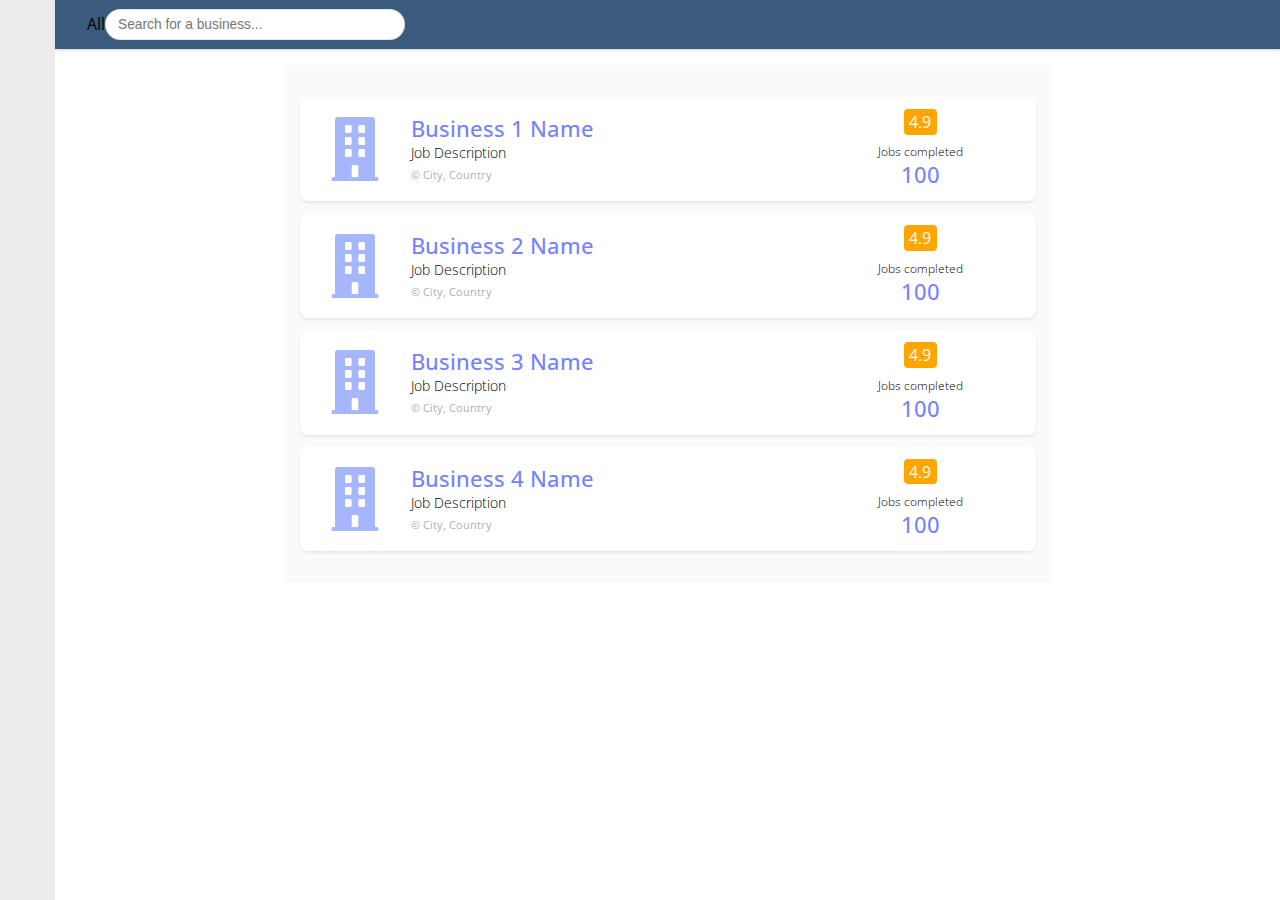
==== findAbusiness.html @ 107b3ab1 "Christabel's project initial stages" ====
<!DOCTYPE html>
<html lang="en">
    <head>
        <meta charset="UTF-8" />
        <meta name="viewport" content="width=device-width, initial-scale=1.0" />
        <meta http-equiv="X-UA-Compatible" content="ie=edge" />
        <title>Find A Business</title>
        <link
            href="https://fonts.googleapis.com/css?family=Montserrat|Open+Sans"
            rel="stylesheet"
        />
        <link
            rel="stylesheet"
            href="https://use.fontawesome.com/releases/v5.7.0/css/all.css"
            integrity="sha384-lZN37f5QGtY3VHgisS14W3ExzMWZxybE1SJSEsQp9S+oqd12jhcu+A56Ebc1zFSJ"
            crossorigin="anonymous"
        />
        <link rel="stylesheet" href="styles/findBusiness.css" />
    </head>
    <body>
        <main class="iw page">
            <nav class="iw nav">
                <div class="iw block center"><i class="fas fa-align-justify"></i></div>
                <div class="iw block center"><a href = "HomePage.html"><i class="fas fa-home"></i></a></div>
                <div class="iw block center"><a href = "FindAWorker.html"><i class="fas fa-user"></i></div></a></div>
                <div class="iw block center"><a href = "#"><i class="fas fa-building"></i></a></div>
                <div class="iw block center"><a href = "MeetTheTeam.html"><i class="fas fa-users"></i></a></div>
            </nav>
            <div class="iw main">
                <header class="iw header row">
                    <div class="iw dropdown">
                        <div class="dropdown">
                            All <i class="fas fa-angle-down iw icon small"></i>
                            <div class="dropdown-content">
                                    <a href="#">Cometologist</a>
                                    <a href="#">Artist</a>
                                    <a href="#">Caterers</a>
                                    <a href="#">Tailors</a>
                                  </div>
                        </div>


                    <!-- <div class="dropdown">
                        <button class="dropbtn">Dropdown</button>
                        <div class="dropdown-content">
                          <a href="#">Link 1</a>
                          <a href="#">Link 2</a>
                          <a href="#">Link 3</a>
                        </div>
                      </div> -->
                    <div class="iw search" style =" align-self: left">
                        <input
                            type="text"
                            name="search"
                            id="search"
                            class="iw input"
                            placeholder="Search for a business..."
                        />
                        <i class="fas fa-search iw icon small"></i>
                    </div>
                </header>
              



                <div class="iw container">
                        <section class="iw block tiny">
                            <div class="iw item row">
                                <div class="iw detail row">
                                    <img
                                    src="download.png"
                                    alt="person"
                                        class="iw avatar"
                                    />
                                    <div class="iw user">
                                        <h2 class="iw title">Business 1 Name</h2>
                                        <h4 class="iw sub">Job Description</h4>
                                        <span class="iw helper">&copy; City, Country</span>
                                    </div>
                                </div>
                                <div class="iw status">
                                    <div class="iw rating center">
                                        <span class="iw value">4.9</span>
                                        <i class="fas fa-star iw icon small orange" style="color:orange"></i>
                                        <i class="fas fa-star iw icon small orange" style="color:orange"></i>
                                        <i class="fas fa-star iw icon small orange"style="color:orange"></i>
                                        <i class="fas fa-star iw icon small orange"style="color:orange"></i>
                                        <i class="fas fa-star iw icon small orange"style="color:orange"></i>
                                    </div>
                                    <h3 class="iw sub small center blue">Jobs completed</h3>
                                    <h2 class="iw title small center">100</h2>
                                </div>
                            </div>



                            <div class="iw item row">
                                    <div class="iw detail row">
                                        <img
                                        src="download.png"
                                        alt="person"
                                            class="iw avatar"
                                        />
                                        <div class="iw user">
                                            <h2 class="iw title">Business 2 Name</h2>
                                            <h4 class="iw sub">Job Description</h4>
                                            <span class="iw helper">&copy; City, Country</span>
                                        </div>
                                    </div>
                                    <div class="iw status">
                                        <div class="iw rating center">
                                            <span class="iw value">4.9</span>
                                            <i class="fas fa-star iw icon small orange" style="color:orange"></i>
                                            <i class="fas fa-star iw icon small orange" style="color:orange"></i>
                                            <i class="fas fa-star iw icon small orange"style="color:orange"></i>
                                            <i class="fas fa-star iw icon small orange"style="color:orange"></i>
                                            <i class="fas fa-star iw icon small orange"style="color:orange"></i>
                                        </div>
                                        <h3 class="iw sub small center blue">Jobs completed</h3>
                                        <h2 class="iw title small center">100</h2>
                                    </div>
                                </div>




                                <div class="iw item row">
                                        <div class="iw detail row">
                                            <img
                                            src="download.png"
                                            alt="person"
                                                class="iw avatar"
                                            />
                                            <div class="iw user">
                                                <h2 class="iw title">Business 3 Name</h2>
                                                <h4 class="iw sub">Job Description</h4>
                                                <span class="iw helper">&copy; City, Country</span>
                                            </div>
                                        </div>
                                        <div class="iw status">
                                            <div class="iw rating center">
                                                <span class="iw value">4.9</span>
                                                <i class="fas fa-star iw icon small orange" style="color:orange"></i>
                                                <i class="fas fa-star iw icon small orange" style="color:orange"></i>
                                                <i class="fas fa-star iw icon small orange"style="color:orange"></i>
                                                <i class="fas fa-star iw icon small orange"style="color:orange"></i>
                                                <i class="fas fa-star iw icon small orange"style="color:orange"></i>
                                            </div>
                                            <h3 class="iw sub small center blue">Jobs completed</h3>
                                            <h2 class="iw title small center">100</h2>
                                        </div>
                                    </div>




                                    <div class="iw item row">
                                            <div class="iw detail row">
                                                <img
                                                src="download.png"
                                                alt="person"
                                                    class="iw avatar"
                                                />
                                                <div class="iw user">
                                                    <h2 class="iw title">Business 4 Name</h2>
                                                    <h4 class="iw sub">Job Description</h4>
                                                    <span class="iw helper">&copy; City, Country</span>
                                                </div>
                                            </div>
                                            <div class="iw status">
                                                <div class="iw rating center">
                                                    <span class="iw value">4.9</span>
                                                    <i class="fas fa-star iw icon small orange" style="color:orange"></i>
                                                    <i class="fas fa-star iw icon small orange" style="color:orange"></i>
                                                    <i class="fas fa-star iw icon small orange"style="color:orange"></i>
                                                    <i class="fas fa-star iw icon small orange"style="color:orange"></i>
                                                    <i class="fas fa-star iw icon small orange"style="color:orange"></i>
                                                </div>
                                                <h3 class="iw sub small center blue">Jobs completed</h3>
                                                <h2 class="iw title small center">100</h2>
                                            </div>
                                        </div>
                    </section>
                </div>
            </div>
        </main>
    </body>
</html>
---- styles/findBusiness.css ----
*
{
    margin: 0;
    padding: 0;
    box-sizing: border-box;
}
html,body 
{
    width: 100%;
    height: 100%;
    font-family: 'Monsterrat', 'Open sans', sans-serif;
    font-size: 16px;
}
.iw.page 
{
    width: 100%;
    min-height: 100%;
    display: flex;
}
.iw.nav 
{
    min-width: 55px;
    background: rgb(236, 236, 236);
}
.iw.nav .iw.block 
{
    margin-top: 0.85rem;
}
.iw.block 
{
    width: 100%;
    margin: 1.4rem 0;
}
.iw.center 
{
    text-align: center;
}
.iw.icon 
{
    font-size: 1.5rem;
}
.iw.icon.small 
{
    font-size: 0.6rem;
}
.iw.main 
{
    flex: 1;
}
.iw.header 
{
    background: rgb(58, 91, 125);
    margin: 0;
    padding: 0.555rem 2rem;
    box-shadow: 1px 1px 4px rgba(0, 0, 0, 0.125), 1px 1px 2px rgba(0, 0, 0, 0.07);
}
.iw.row 
{
    display: flex;
    align-items: center;
    width: 100%;
}
.iw.header.row 
{
    justify-content: space-between;
}
.iw.dropdown
{
    font-size: 1rem;
    width: 120px;
    display: flex;
    justify-content: space-between;
    align-items: center;           
}
.iw.dropdown .iw.icon.small 
{
    font-size: 1rem;
}
.iw.search 
{
    position: relative;
    color: black;
    flex: 1;
    text-align: right;
}
.iw.search input.iw.input
{
    border: 1px solid rgba(0, 0, 0, 0.1);
    font-size: 0.86rem;
    padding: 0.44rem 0.75rem;
    border-radius: 32px;
    outline: none;
    /* width: 100%; */
    min-width: 300px;
    padding-right: 2rem;
}
.iw.search input.iw.input + .iw.icon
{
    position: absolute;
    top: 8px;
    right: 10px;
    font-size: 0.9999rem;
}
.iw.container 
{
    max-width: 768px;
    margin: 1rem auto;
    background: rgb(250, 250, 250);
    padding: 1rem 1rem;
            }
.iw.block.tiny 
{
    margin: 1rem 0;
}
.iw.row.item 
{
    justify-content: space-between;
    background: rgb(255, 255, 255);
    padding: 0.75rem 0.95rem;
    border-radius: 8px;
    box-shadow: 0px 2px 3px rgba(0, 0, 0, 0.075);
    margin-bottom: 0.75rem;
}
.iw.row.item .iw.row.detail 
{
    flex: 1;
}
.iw.row.item .iw.row.detail img.iw.avatar 
{
    width: 80px;
    height: 80px;
    border-radius: 50%;
    margin-right: 1rem;
}
.iw.title 
{
    font-size: 1.35rem;
    font-weight: 500;
    margin: 0;
    color: rgb(116, 130, 255);
}
.iw.sub 
{
    font-weight: 300;
    margin: 0;
    font-size: 0.8776rem;
}
.iw.sub.small 
{
    font-size: 0.764rem;
}
.iw.helper 
{
    font-size: 0.66rem;
    color: rgb(177, 177, 177);
}
.iw.row.item .iw.status 
{
    min-width: 200px;
}
.iw.row.item .iw.status .iw.rating 
{
    margin-bottom: 0.55rem;
}
.iw.row.item .iw.status .iw.rating .iw.value 
{
    font-size: 1rem;
    background: orange;
    color: white;
    border-radius: 4px;
    padding: 0.12rem 0.33rem;
    display: inline-block;
}

.iw.row.item .iw.status .iw.rating .iw.icon.small 
{
    font-size: 0.9rem;
}


.dropbtn 
{
    background-color: #4CAF50;
    color: white;
    padding: 16px;
    font-size: 16px;
    border: none;
}

.dropdown 
{
    position: relative;
    display: inline-block;
}

.dropdown-content 
{
    display: none;
    position: absolute;
    background-color: #f1f1f1;
    min-width: 160px;
    box-shadow: 0px 8px 16px 0px rgba(0,0,0,0.2);
    z-index: 1;
}

.dropdown-content a {
    color: black;
    padding: 12px 16px;
    text-decoration: none;
    display: block;
}

.dropdown-content a:hover 
{
    background-color: #ddd;
}

.dropdown:hover .dropdown-content
{
    display: block;
}

.dropdown:hover .dropbtn 
{
    background-color: #3e8e41;
}
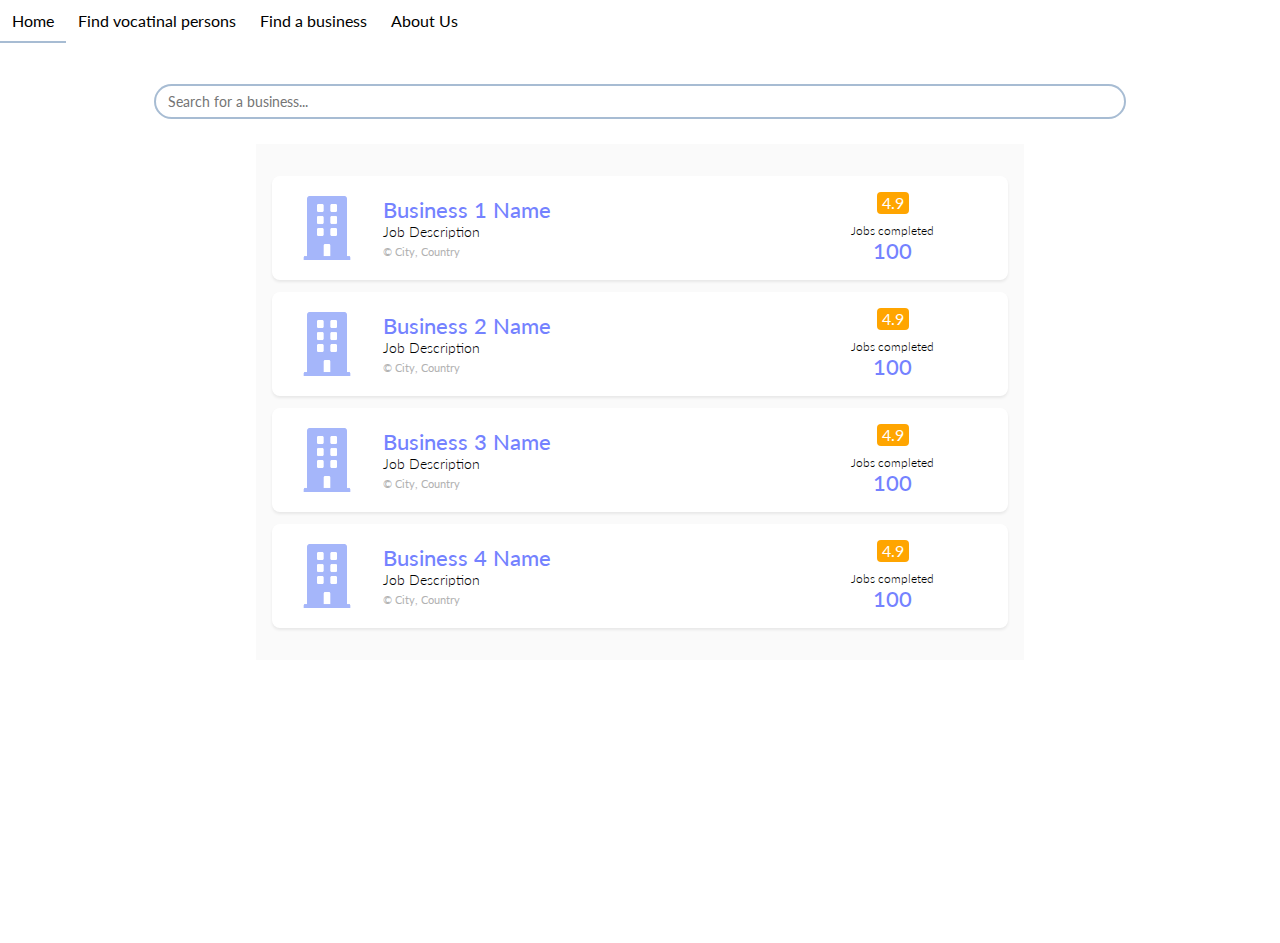
==== commit f7eb9022: "redesigning all the pages" ====
--- a/findAbusiness.html
+++ b/findAbusiness.html
@@ -5,10 +5,7 @@
         <meta name="viewport" content="width=device-width, initial-scale=1.0" />
         <meta http-equiv="X-UA-Compatible" content="ie=edge" />
         <title>Find A Business</title>
-        <link
-            href="https://fonts.googleapis.com/css?family=Montserrat|Open+Sans"
-            rel="stylesheet"
-        />
+    <link rel="stylesheet" href="https://fonts.googleapis.com/css?family=Lato">
         <link
             rel="stylesheet"
             href="https://use.fontawesome.com/releases/v5.7.0/css/all.css"
@@ -16,47 +13,32 @@
             crossorigin="anonymous"
         />
         <link rel="stylesheet" href="styles/findBusiness.css" />
+        <link rel="stylesheet" type="text/css" href="styles/homepage.css">
     </head>
     <body>
+        <div class="topnav">
+            <a  class = "topnav-active" href="HomePage.html">Home</a>
+            <a  href="FindAWorker.html">Find vocatinal persons</a>
+            <a href="findAbusiness.html">Find a business</a>
+            <a  href="MeetTheTeam.html">About Us </a>
+        </div>
         <main class="iw page">
-            <nav class="iw nav">
-                <div class="iw block center"><i class="fas fa-align-justify"></i></div>
-                <div class="iw block center"><a href = "HomePage.html"><i class="fas fa-home"></i></a></div>
-                <div class="iw block center"><a href = "FindAWorker.html"><i class="fas fa-user"></i></div></a></div>
-                <div class="iw block center"><a href = "#"><i class="fas fa-building"></i></a></div>
-                <div class="iw block center"><a href = "MeetTheTeam.html"><i class="fas fa-users"></i></a></div>
-            </nav>
+
             <div class="iw main">
                 <header class="iw header row">
-                    <div class="iw dropdown">
-                        <div class="dropdown">
-                            All <i class="fas fa-angle-down iw icon small"></i>
-                            <div class="dropdown-content">
-                                    <a href="#">Cometologist</a>
-                                    <a href="#">Artist</a>
-                                    <a href="#">Caterers</a>
-                                    <a href="#">Tailors</a>
-                                  </div>
+                    <div class="iw search">
+                        <div class="iw search-box">
+                            <input
+                                type="text"
+                                name="search"
+                                id="search"
+                                class="iw input"
+                                placeholder="Search for a business..."
+                            />
                         </div>
-
-
-                    <!-- <div class="dropdown">
-                        <button class="dropbtn">Dropdown</button>
-                        <div class="dropdown-content">
-                          <a href="#">Link 1</a>
-                          <a href="#">Link 2</a>
-                          <a href="#">Link 3</a>
+                        <div class="iw search-icon">
+                            <i class="fas fa-search iw icon"></i>
                         </div>
-                      </div> -->
-                    <div class="iw search" style =" align-self: left">
-                        <input
-                            type="text"
-                            name="search"
-                            id="search"
-                            class="iw input"
-                            placeholder="Search for a business..."
-                        />
-                        <i class="fas fa-search iw icon small"></i>
                     </div>
                 </header>
               
--- a/styles/findBusiness.css
+++ b/styles/findBusiness.css
@@ -3,12 +3,13 @@
     margin: 0;
     padding: 0;
     box-sizing: border-box;
+    --mainColor: #5881AB87;
 }
 html,body 
 {
     width: 100%;
     height: 100%;
-    font-family: 'Monsterrat', 'Open sans', sans-serif;
+    font-family: 'Lato', sans-serif;
     font-size: 16px;
 }
 .iw.page 
@@ -49,10 +50,10 @@
 }
 .iw.header 
 {
-    background: rgb(58, 91, 125);
     margin: 0;
     padding: 0.555rem 2rem;
-    box-shadow: 1px 1px 4px rgba(0, 0, 0, 0.125), 1px 1px 2px rgba(0, 0, 0, 0.07);
+    /*box-shadow: 1px 1px 4px rgba(0, 0, 0, 0.125), 1px 1px 2px rgba(0, 0, 0, 0.07);*/
+    margin-top: 2em;
 }
 .iw.row 
 {
@@ -62,35 +63,42 @@
 }
 .iw.header.row 
 {
-    justify-content: space-between;
-}
-.iw.dropdown
-{
-    font-size: 1rem;
-    width: 120px;
-    display: flex;
-    justify-content: space-between;
-    align-items: center;           
-}
-.iw.dropdown .iw.icon.small 
-{
-    font-size: 1rem;
-}
+    display: flex;
+    align-items: center;
+    justify-content: center;
+}
+
 .iw.search 
 {
     position: relative;
     color: black;
-    flex: 1;
-    text-align: right;
+    width: 80%;
+    position: relative;
+    
+}
+.iw.search-icon 
+{
+    position: absolute;
+    right: 0;
+    margin-right: 1em;
+    margin-top: 0.47em;
+    top: 0;
+    display: flex;
+    justify-content: center;
+    align-items: center;
+}
+.iw.search-icon i {
+    font-size: 1em;
+    color: #6874E8;
 }
 .iw.search input.iw.input
 {
-    border: 1px solid rgba(0, 0, 0, 0.1);
+    border: 2px solid var(--mainColor);;
     font-size: 0.86rem;
     padding: 0.44rem 0.75rem;
     border-radius: 32px;
     outline: none;
-    /* width: 100%; */
+    width: 100%; 
     min-width: 300px;
     padding-right: 2rem;
 }
@@ -99,7 +107,7 @@
     position: absolute;
     top: 8px;
     right: 10px;
-    font-size: 0.9999rem;
+    font-size: 2rem;
 }
 .iw.container 
 {
--- a/styles/homepage.css
+++ b/styles/homepage.css
@@ -0,0 +1,151 @@
+* 
+{
+    font-family: 'Lato', sans-serif !important;
+    box-sizing:border-box;
+    --mainColor: #5881AB87;
+}
+.topnav {
+
+  overflow: hidden;
+ 
+}
+
+.topnav a {
+  float: left;
+  color: #000;
+  text-align: center;
+  padding: 11px 12px;
+  text-decoration: none;
+  transition: ease 0.4s;
+  position: static;
+}
+
+.topnav a:hover{
+    border-bottom: 2px solid var(--mainColor);
+}
+.mySlides 
+{
+    display:none
+}
+.w3-tag, .fa {
+    cursor:pointer
+}
+.w3-tag 
+{
+    height:15px;
+    width:15px;
+    padding:0;
+    margin-top:6px
+}
+
+
+
+
+/* Slideshow container */
+.slideshow-container 
+{
+    max-width: 1000px;
+    position: relative;
+    margin: auto;
+}
+
+/* Hide the images by default */
+.mySlides 
+{
+    display: none;
+}
+
+/* Next & previous buttons */
+.prev, .next 
+{
+    cursor: pointer;
+    position: absolute;
+    top: 50%;
+    width: auto;
+    margin-top: -22px;
+    padding: 16px;
+    color: white;
+    font-weight: bold;
+    font-size: 18px;
+    transition: 0.6s ease;
+    border-radius: 0 3px 3px 0;
+    user-select: none;
+}
+
+/* Position the "next button" to the right */
+.next 
+{
+    right: 0;
+    border-radius: 3px 0 0 3px;
+}
+
+/* On hover, add a black background color with a little bit see-through */
+.prev:hover, .next:hover {
+    background-color: rgba(0,0,0,0.8);
+}
+
+/* Caption text */
+.text {
+    color: #f2f2f2;
+    font-size: 15px;
+    padding: 8px 12px;
+    position: absolute;
+    bottom: 8px;
+    width: 100%;
+    text-align: center;
+}
+
+/* Number text (1/3 etc) */
+.numbertext {
+    color: #f2f2f2;
+    font-size: 12px;
+    padding: 8px 12px;
+    position: absolute;
+    top: 0;
+}
+
+/* The dots/bullets/indicators */
+.dot {
+    cursor: pointer;
+    height: 15px;
+    width: 15px;
+    margin: 0 2px;
+    background-color: #bbb;
+    border-radius: 50%;
+    display: inline-block;
+    transition: background-color 0.6s ease;
+}
+
+.active, .dot:hover {
+    background-color: #717171;
+}
+
+/* Fading animation */
+.fade {
+    -webkit-animation-name: fade;
+    -webkit-animation-duration: 1.5s;
+    animation-name: fade;
+    animation-duration: 1.5s;
+}
+
+@-webkit-keyframes fade {
+    from 
+    {
+        opacity: .4
+    } 
+    to 
+    {
+        opacity: 1
+    }
+}
+
+@keyframes fade {
+    from 
+    {
+        opacity: .4
+    } 
+    to 
+    {
+        opacity: 1
+    }
+}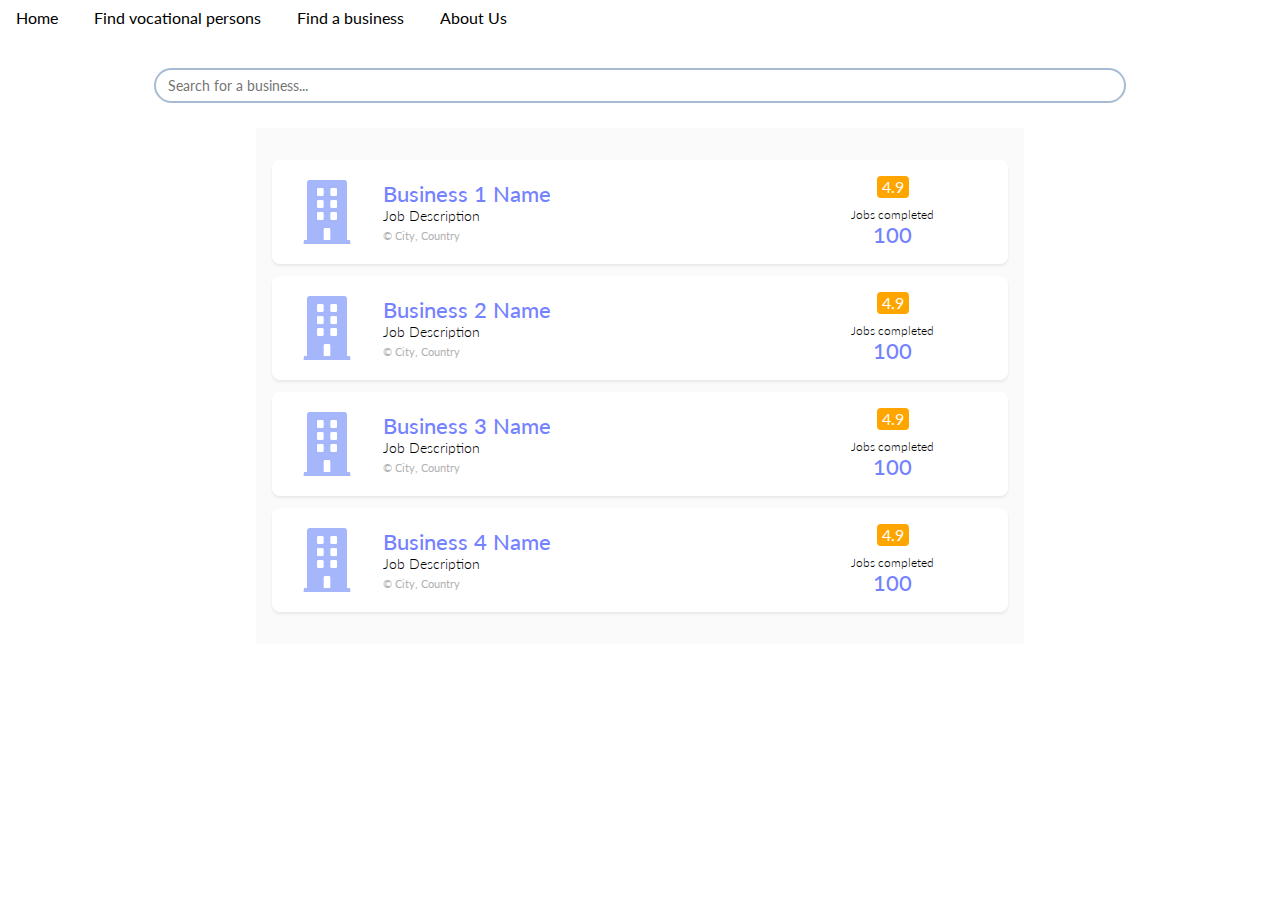
==== commit 511028e2: "my redesigning" ====
--- a/findAbusiness.html
+++ b/findAbusiness.html
@@ -14,13 +14,15 @@
         />
         <link rel="stylesheet" href="styles/findBusiness.css" />
         <link rel="stylesheet" type="text/css" href="styles/homepage.css">
+        <link rel="stylesheet" type="text/css" href="styles/shared.css">
+        <script type="text/javascript" src="scripts/searchAlgorithm.js"></script>
     </head>
     <body>
         <div class="topnav">
-            <a  class = "topnav-active" href="HomePage.html">Home</a>
-            <a  href="FindAWorker.html">Find vocatinal persons</a>
-            <a href="findAbusiness.html">Find a business</a>
-            <a  href="MeetTheTeam.html">About Us </a>
+            <li><a  class = "topnav-active" href="HomePage.html">Home</a></li>
+            <li><a  href="FindAWorker.html">Find vocational persons</a></li>
+            <li><a href="findAbusiness.html">Find a business</a></li>
+            <li><a  href="MeetTheTeam.html">About Us </a></li>
         </div>
         <main class="iw page">
 
@@ -34,6 +36,7 @@
                                 id="search"
                                 class="iw input"
                                 placeholder="Search for a business..."
+                                onkeyup="searchItem('search','#iw-container section>div')"
                             />
                         </div>
                         <div class="iw search-icon">
@@ -45,9 +48,9 @@
 
 
 
-                <div class="iw container">
-                        <section class="iw block tiny">
-                            <div class="iw item row">
+                <div class="iw container" id="iw-container">
+                    <section class="iw block tiny">
+                        <div class="iw item row">
                                 <div class="iw detail row">
                                     <img
                                     src="download.png"
@@ -72,11 +75,9 @@
                                     <h3 class="iw sub small center blue">Jobs completed</h3>
                                     <h2 class="iw title small center">100</h2>
                                 </div>
-                            </div>
+                        </div>
 
-
-
-                            <div class="iw item row">
+                        <div class="iw item row">
                                     <div class="iw detail row">
                                         <img
                                         src="download.png"
@@ -101,12 +102,9 @@
                                         <h3 class="iw sub small center blue">Jobs completed</h3>
                                         <h2 class="iw title small center">100</h2>
                                     </div>
-                                </div>
+                        </div>
 
-
-
-
-                                <div class="iw item row">
+                        <div class="iw item row">
                                         <div class="iw detail row">
                                             <img
                                             src="download.png"
@@ -131,12 +129,9 @@
                                             <h3 class="iw sub small center blue">Jobs completed</h3>
                                             <h2 class="iw title small center">100</h2>
                                         </div>
-                                    </div>
+                        </div>
 
-
-
-
-                                    <div class="iw item row">
+                        <div class="iw item row">
                                             <div class="iw detail row">
                                                 <img
                                                 src="download.png"
@@ -161,8 +156,11 @@
                                                 <h3 class="iw sub small center blue">Jobs completed</h3>
                                                 <h2 class="iw title small center">100</h2>
                                             </div>
-                                        </div>
+                        </div>
                     </section>
+<!--                     <section class="iw no-results-section">
+                        <img class="iw no-results-image" src="no_results_found.png">
+                    </section> -->
                 </div>
             </div>
         </main>
--- a/styles/findBusiness.css
+++ b/styles/findBusiness.css
@@ -5,13 +5,7 @@
     box-sizing: border-box;
     --mainColor: #5881AB87;
 }
-html,body 
-{
-    width: 100%;
-    height: 100%;
-    font-family: 'Lato', sans-serif;
-    font-size: 16px;
-}
+
 .iw.page 
 {
     width: 100%;
@@ -76,6 +70,7 @@
     position: relative;
     
 }
+
 .iw.search-icon 
 {
     position: absolute;
@@ -87,9 +82,12 @@
     justify-content: center;
     align-items: center;
 }
+.iw.search-display-off{
+    display: none !important;
+}
 .iw.search-icon i {
     font-size: 1em;
-    color: #6874E8;
+    color: var(--mainColor);
 }
 .iw.search input.iw.input
 {
--- a/styles/homepage.css
+++ b/styles/homepage.css
@@ -1,26 +1,31 @@
 * 
 {
-    font-family: 'Lato', sans-serif !important;
-    box-sizing:border-box;
+    font-family: 'Lato', sans-serif;
     --mainColor: #5881AB87;
+    --navBarColor: #505A50;
 }
 .topnav {
-
-  overflow: hidden;
- 
+    font-family: 'Lato', sans-serif;
+    margin-top: 0.5em;
+    font-size: 1em !important;
+    color: var(--navBarColor);
 }
-
+.topnav li {
+    list-style: none;
+    display: inline;
+    transition: border-bottom 0.4s;
+    margin:1em;
+    padding: 0.4em 0;
+}
 .topnav a {
-  float: left;
   color: #000;
   text-align: center;
-  padding: 11px 12px;
   text-decoration: none;
-  transition: ease 0.4s;
+  padding-top:0.5em;
   position: static;
 }
 
-.topnav a:hover{
+.topnav li:hover{
     border-bottom: 2px solid var(--mainColor);
 }
 .mySlides 
@@ -39,7 +44,10 @@
 }
 
 
-
+section.main-container
+{
+    margin-top: 3em;
+}
 
 /* Slideshow container */
 .slideshow-container 
--- a/styles/shared.css
+++ b/styles/shared.css
@@ -0,0 +1,10 @@
+section.no-results-section {
+    display: flex;
+    justify-content: center;
+    align-items: center;
+}
+img.no-results-image {
+    display: none;
+    width: 80%;
+    height: 80%;
+}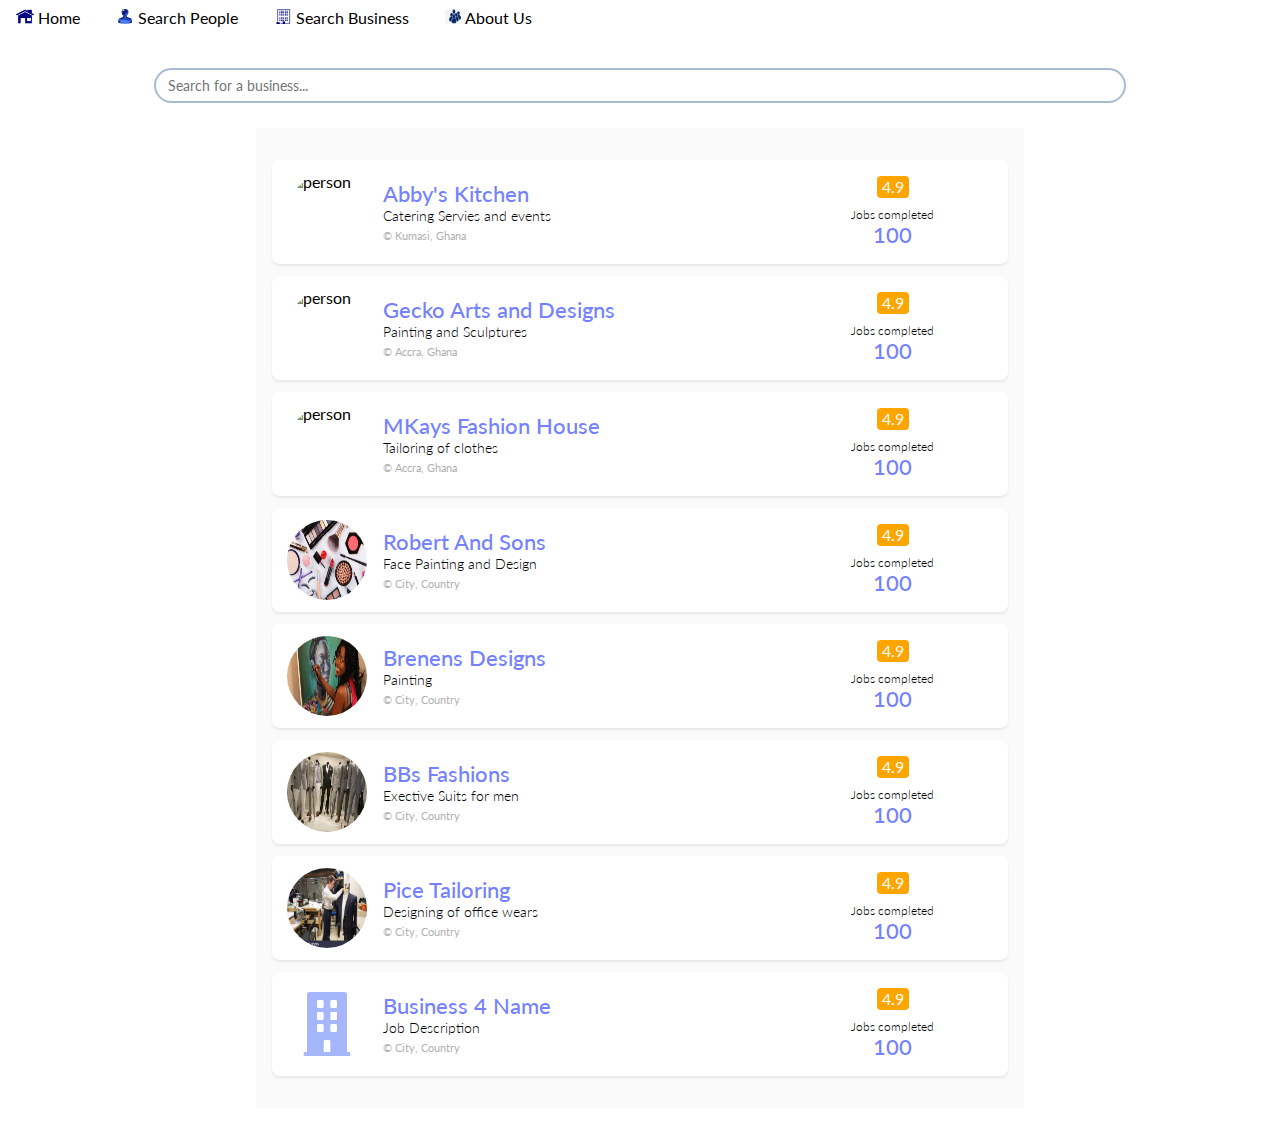
==== commit abfc1cb9: "Refactored name" ====
--- a/findAbusiness.html
+++ b/findAbusiness.html
@@ -1,168 +1,287 @@
-<!DOCTYPE html>
-<html lang="en">
-    <head>
-        <meta charset="UTF-8" />
-        <meta name="viewport" content="width=device-width, initial-scale=1.0" />
-        <meta http-equiv="X-UA-Compatible" content="ie=edge" />
-        <title>Find A Business</title>
-    <link rel="stylesheet" href="https://fonts.googleapis.com/css?family=Lato">
-        <link
-            rel="stylesheet"
-            href="https://use.fontawesome.com/releases/v5.7.0/css/all.css"
-            integrity="sha384-lZN37f5QGtY3VHgisS14W3ExzMWZxybE1SJSEsQp9S+oqd12jhcu+A56Ebc1zFSJ"
-            crossorigin="anonymous"
-        />
-        <link rel="stylesheet" href="styles/findBusiness.css" />
-        <link rel="stylesheet" type="text/css" href="styles/homepage.css">
-        <link rel="stylesheet" type="text/css" href="styles/shared.css">
-        <script type="text/javascript" src="scripts/searchAlgorithm.js"></script>
-    </head>
-    <body>
-        <div class="topnav">
-            <li><a  class = "topnav-active" href="HomePage.html">Home</a></li>
-            <li><a  href="FindAWorker.html">Find vocational persons</a></li>
-            <li><a href="findAbusiness.html">Find a business</a></li>
-            <li><a  href="MeetTheTeam.html">About Us </a></li>
-        </div>
-        <main class="iw page">
-
-            <div class="iw main">
-                <header class="iw header row">
-                    <div class="iw search">
-                        <div class="iw search-box">
-                            <input
-                                type="text"
-                                name="search"
-                                id="search"
-                                class="iw input"
-                                placeholder="Search for a business..."
-                                onkeyup="searchItem('search','#iw-container section>div')"
-                            />
-                        </div>
-                        <div class="iw search-icon">
-                            <i class="fas fa-search iw icon"></i>
-                        </div>
-                    </div>
-                </header>
-              
-
-
-
-                <div class="iw container" id="iw-container">
-                    <section class="iw block tiny">
-                        <div class="iw item row">
-                                <div class="iw detail row">
-                                    <img
-                                    src="download.png"
-                                    alt="person"
-                                        class="iw avatar"
-                                    />
-                                    <div class="iw user">
-                                        <h2 class="iw title">Business 1 Name</h2>
-                                        <h4 class="iw sub">Job Description</h4>
-                                        <span class="iw helper">&copy; City, Country</span>
-                                    </div>
-                                </div>
-                                <div class="iw status">
-                                    <div class="iw rating center">
-                                        <span class="iw value">4.9</span>
-                                        <i class="fas fa-star iw icon small orange" style="color:orange"></i>
-                                        <i class="fas fa-star iw icon small orange" style="color:orange"></i>
-                                        <i class="fas fa-star iw icon small orange"style="color:orange"></i>
-                                        <i class="fas fa-star iw icon small orange"style="color:orange"></i>
-                                        <i class="fas fa-star iw icon small orange"style="color:orange"></i>
-                                    </div>
-                                    <h3 class="iw sub small center blue">Jobs completed</h3>
-                                    <h2 class="iw title small center">100</h2>
-                                </div>
-                        </div>
-
-                        <div class="iw item row">
-                                    <div class="iw detail row">
-                                        <img
-                                        src="download.png"
-                                        alt="person"
-                                            class="iw avatar"
-                                        />
-                                        <div class="iw user">
-                                            <h2 class="iw title">Business 2 Name</h2>
-                                            <h4 class="iw sub">Job Description</h4>
-                                            <span class="iw helper">&copy; City, Country</span>
-                                        </div>
-                                    </div>
-                                    <div class="iw status">
-                                        <div class="iw rating center">
-                                            <span class="iw value">4.9</span>
-                                            <i class="fas fa-star iw icon small orange" style="color:orange"></i>
-                                            <i class="fas fa-star iw icon small orange" style="color:orange"></i>
-                                            <i class="fas fa-star iw icon small orange"style="color:orange"></i>
-                                            <i class="fas fa-star iw icon small orange"style="color:orange"></i>
-                                            <i class="fas fa-star iw icon small orange"style="color:orange"></i>
-                                        </div>
-                                        <h3 class="iw sub small center blue">Jobs completed</h3>
-                                        <h2 class="iw title small center">100</h2>
-                                    </div>
-                        </div>
-
-                        <div class="iw item row">
-                                        <div class="iw detail row">
-                                            <img
-                                            src="download.png"
-                                            alt="person"
-                                                class="iw avatar"
-                                            />
-                                            <div class="iw user">
-                                                <h2 class="iw title">Business 3 Name</h2>
-                                                <h4 class="iw sub">Job Description</h4>
-                                                <span class="iw helper">&copy; City, Country</span>
-                                            </div>
-                                        </div>
-                                        <div class="iw status">
-                                            <div class="iw rating center">
-                                                <span class="iw value">4.9</span>
-                                                <i class="fas fa-star iw icon small orange" style="color:orange"></i>
-                                                <i class="fas fa-star iw icon small orange" style="color:orange"></i>
-                                                <i class="fas fa-star iw icon small orange"style="color:orange"></i>
-                                                <i class="fas fa-star iw icon small orange"style="color:orange"></i>
-                                                <i class="fas fa-star iw icon small orange"style="color:orange"></i>
-                                            </div>
-                                            <h3 class="iw sub small center blue">Jobs completed</h3>
-                                            <h2 class="iw title small center">100</h2>
-                                        </div>
-                        </div>
-
-                        <div class="iw item row">
-                                            <div class="iw detail row">
-                                                <img
-                                                src="download.png"
-                                                alt="person"
-                                                    class="iw avatar"
-                                                />
-                                                <div class="iw user">
-                                                    <h2 class="iw title">Business 4 Name</h2>
-                                                    <h4 class="iw sub">Job Description</h4>
-                                                    <span class="iw helper">&copy; City, Country</span>
-                                                </div>
-                                            </div>
-                                            <div class="iw status">
-                                                <div class="iw rating center">
-                                                    <span class="iw value">4.9</span>
-                                                    <i class="fas fa-star iw icon small orange" style="color:orange"></i>
-                                                    <i class="fas fa-star iw icon small orange" style="color:orange"></i>
-                                                    <i class="fas fa-star iw icon small orange"style="color:orange"></i>
-                                                    <i class="fas fa-star iw icon small orange"style="color:orange"></i>
-                                                    <i class="fas fa-star iw icon small orange"style="color:orange"></i>
-                                                </div>
-                                                <h3 class="iw sub small center blue">Jobs completed</h3>
-                                                <h2 class="iw title small center">100</h2>
-                                            </div>
-                        </div>
-                    </section>
-<!--                     <section class="iw no-results-section">
-                        <img class="iw no-results-image" src="no_results_found.png">
-                    </section> -->
-                </div>
-            </div>
-        </main>
-    </body>
-</html>
+<!DOCTYPE html>
+<html lang="en">
+    <head>
+        <meta charset="UTF-8" />
+        <meta name="viewport" content="width=device-width, initial-scale=1.0" />
+        <meta http-equiv="X-UA-Compatible" content="ie=edge" />
+        <title>Find A Business</title>
+    <link rel="stylesheet" href="https://fonts.googleapis.com/css?family=Lato">
+        <link
+            rel="stylesheet"
+            href="https://use.fontawesome.com/releases/v5.7.0/css/all.css"
+            integrity="sha384-lZN37f5QGtY3VHgisS14W3ExzMWZxybE1SJSEsQp9S+oqd12jhcu+A56Ebc1zFSJ"
+            crossorigin="anonymous"
+        />
+        <link rel="stylesheet" href="styles/findBusiness.css" />
+        <link rel="stylesheet" type="text/css" href="styles/homepage.css">
+        <link rel="stylesheet" type="text/css" href="styles/shared.css">
+        <script type="text/javascript" src="scripts/searchAlgorithm.js"></script>
+    </head>
+    <body>
+        <div class="topnav">
+            <li><a  href="HomePage.html"><img src="homeIcon.png" style = "height: 15px; width: 18px"> Home</a></li>
+            <li><a  href="FindAWorker.html"><img src="personIcon.jpg" style = "height: 15px; width: 18px"> Search People</a></li>
+            <li><a href="findAbusiness.html"><img src="BusinessIcon.png" style = "height: 15px; width: 18px"> Search Business</a></li>
+            <li><a  href="MeetTheTeam.html"><img src="teamIcon.png" style = "height: 15px; width: 20px">About Us </a></li>
+          
+        </div>
+        <main class="iw page">
+
+            <div class="iw main">
+                <header class="iw header row">
+                    <div class="iw search">
+                        <div class="iw search-box">
+                            <input
+                                type="text"
+                                name="search"
+                                id="search"
+                                class="iw input"
+                                placeholder="Search for a business..."
+                                onkeyup="searchItem('search','#iw-container section>div')"
+                            />
+                        </div>
+                        <div class="iw search-icon">
+                            <i class="fas fa-search iw icon"></i>
+                        </div>
+                    </div>
+                </header>
+              
+
+
+
+                <div class="iw container" id="iw-container">
+                    <section class="iw block tiny">
+                        <div class="iw item row">
+                                <div class="iw detail row">
+                                    <img
+                                    src="Business1.png"
+                                    alt="person"
+                                        class="iw avatar"
+                                    />
+                                    <div class="iw user">
+                                        <h2 class="iw title">Abby's Kitchen</h2>
+                                        <h4 class="iw sub">Catering Servies and events</h4>
+                                        <span class="iw helper">&copy; Kumasi, Ghana</span>
+                                    </div>
+                                </div>
+                                <img scr ="Location.png">
+                                <div class="iw status">
+                                    <div class="iw rating center">
+                                        <span class="iw value">4.9</span>
+                                        <i class="fas fa-star iw icon small orange" style="color:orange"></i>
+                                        <i class="fas fa-star iw icon small orange" style="color:orange"></i>
+                                        <i class="fas fa-star iw icon small orange"style="color:orange"></i>
+                                        <i class="fas fa-star iw icon small orange"style="color:orange"></i>
+                                        <i class="fas fa-star iw icon small orange"style="color:orange"></i>
+                                    </div>
+                                    <h3 class="iw sub small center blue">Jobs completed</h3>
+                                    <h2 class="iw title small center">100</h2>
+                                </div>
+                        </div>
+
+                        <div class="iw item row">
+                                    <div class="iw detail row">
+                                        <img
+                                        src="Business2.png"
+                                        alt="person"
+                                            class="iw avatar"
+                                        />
+                                        <div class="iw user">
+                                            <h2 class="iw title">Gecko Arts and Designs</h2>
+                                            <h4 class="iw sub">Painting and Sculptures</h4>
+                                            <span class="iw helper">&copy; Accra, Ghana</span>
+                                        </div>
+                                    </div>
+                                    <div class="iw status">
+                                        <div class="iw rating center">
+                                            <span class="iw value">4.9</span>
+                                            <i class="fas fa-star iw icon small orange" style="color:orange"></i>
+                                            <i class="fas fa-star iw icon small orange" style="color:orange"></i>
+                                            <i class="fas fa-star iw icon small orange"style="color:orange"></i>
+                                            <i class="fas fa-star iw icon small orange"style="color:orange"></i>
+                                            <i class="fas fa-star iw icon small orange"style="color:orange"></i>
+                                        </div>
+                                        <h3 class="iw sub small center blue">Jobs completed</h3>
+                                        <h2 class="iw title small center">100</h2>
+                                    </div>
+                        </div>
+
+                        <div class="iw item row">
+                                        <div class="iw detail row">
+                                            <img
+                                            src="Location.png"
+                                            alt="person"
+                                                class="iw avatar"
+                                            />
+                                            <div class="iw user">
+                                                <h2 class="iw title">MKays Fashion House</h2>
+                                                <h4 class="iw sub">Tailoring of clothes</h4>
+                                                <span class="iw helper">&copy; Accra, Ghana</span>
+                                            </div>
+                                        </div>
+                                        <div class="iw status">
+                                            <div class="iw rating center">
+                                                <span class="iw value">4.9</span>
+                                                <i class="fas fa-star iw icon small orange" style="color:orange"></i>
+                                                <i class="fas fa-star iw icon small orange" style="color:orange"></i>
+                                                <i class="fas fa-star iw icon small orange"style="color:orange"></i>
+                                                <i class="fas fa-star iw icon small orange"style="color:orange"></i>
+                                                <i class="fas fa-star iw icon small orange"style="color:orange"></i>
+                                            </div>
+                                            <h3 class="iw sub small center blue">Jobs completed</h3>
+                                            <h2 class="iw title small center">100</h2>
+                                        </div>
+                        </div>
+
+                        <div class="iw item row">
+                                            <div class="iw detail row">
+                                                <img
+                                                src="image1.jpg"
+                                                alt="person"
+                                                    class="iw avatar"
+                                                />
+                                                <div class="iw user">
+                                                    <h2 class="iw title">Robert And Sons</h2>
+                                                    <h4 class="iw sub">Face Painting and Design</h4>
+                                                    <span class="iw helper">&copy; City, Country</span>
+                                                </div>
+                                            </div>
+                                            <div class="iw status">
+                                                <div class="iw rating center">
+                                                    <span class="iw value">4.9</span>
+                                                    <i class="fas fa-star iw icon small orange" style="color:orange"></i>
+                                                    <i class="fas fa-star iw icon small orange" style="color:orange"></i>
+                                                    <i class="fas fa-star iw icon small orange"style="color:orange"></i>
+                                                    <i class="fas fa-star iw icon small orange"style="color:orange"></i>
+                                                    <i class="fas fa-star iw icon small orange"style="color:orange"></i>
+                                                </div>
+                                                <h3 class="iw sub small center blue">Jobs completed</h3>
+                                                <h2 class="iw title small center">100</h2>
+                                            </div>
+                        </div>
+
+
+                        <div class="iw item row">
+                            <div class="iw detail row">
+                                <img
+                                src="Team8.jpg"
+                                alt="person"
+                                    class="iw avatar"
+                                />
+                                <div class="iw user">
+                                    <h2 class="iw title">Brenens Designs</h2>
+                                    <h4 class="iw sub">Painting </h4>
+                                    <span class="iw helper">&copy; City, Country</span>
+                                </div>
+                            </div>
+                            <div class="iw status">
+                                <div class="iw rating center">
+                                    <span class="iw value">4.9</span>
+                                    <i class="fas fa-star iw icon small orange" style="color:orange"></i>
+                                    <i class="fas fa-star iw icon small orange" style="color:orange"></i>
+                                    <i class="fas fa-star iw icon small orange"style="color:orange"></i>
+                                    <i class="fas fa-star iw icon small orange"style="color:orange"></i>
+                                    <i class="fas fa-star iw icon small orange"style="color:orange"></i>
+                                </div>
+                                <h3 class="iw sub small center blue">Jobs completed</h3>
+                                <h2 class="iw title small center">100</h2>
+                            </div>
+                        </div>
+
+
+
+                        <div class="iw item row">
+                                <div class="iw detail row">
+                                    <img
+                                    src="building1.jpg"
+                                    alt="person"
+                                        class="iw avatar"
+                                    />
+                                    <div class="iw user">
+                                        <h2 class="iw title">BBs Fashions</h2>
+                                        <h4 class="iw sub">Exective Suits for men</h4>
+                                        <span class="iw helper">&copy; City, Country</span>
+                                    </div>
+                                </div>
+                                <div class="iw status">
+                                    <div class="iw rating center">
+                                        <span class="iw value">4.9</span>
+                                        <i class="fas fa-star iw icon small orange" style="color:orange"></i>
+                                        <i class="fas fa-star iw icon small orange" style="color:orange"></i>
+                                        <i class="fas fa-star iw icon small orange"style="color:orange"></i>
+                                        <i class="fas fa-star iw icon small orange"style="color:orange"></i>
+                                        <i class="fas fa-star iw icon small orange"style="color:orange"></i>
+                                    </div>
+                                    <h3 class="iw sub small center blue">Jobs completed</h3>
+                                    <h2 class="iw title small center">100</h2>
+                                </div>
+                            </div>
+
+
+
+
+                            <div class="iw item row">
+                                    <div class="iw detail row">
+                                        <img
+                                        src="buidling2.jpg"
+                                        alt="person"
+                                            class="iw avatar"
+                                        />
+                                        <div class="iw user">
+                                            <h2 class="iw title">Pice Tailoring</h2>
+                                            <h4 class="iw sub">Designing of office wears</h4>
+                                            <span class="iw helper">&copy; City, Country</span>
+                                        </div>
+                                    </div>
+                                    <div class="iw status">
+                                        <div class="iw rating center">
+                                            <span class="iw value">4.9</span>
+                                            <i class="fas fa-star iw icon small orange" style="color:orange"></i>
+                                            <i class="fas fa-star iw icon small orange" style="color:orange"></i>
+                                            <i class="fas fa-star iw icon small orange"style="color:orange"></i>
+                                            <i class="fas fa-star iw icon small orange"style="color:orange"></i>
+                                            <i class="fas fa-star iw icon small orange"style="color:orange"></i>
+                                        </div>
+                                        <h3 class="iw sub small center blue">Jobs completed</h3>
+                                        <h2 class="iw title small center">100</h2>
+                                    </div>
+                                </div>
+
+
+
+
+                                <div class="iw item row">
+                                        <div class="iw detail row">
+                                            <img
+                                            src="download.png"
+                                            alt="person"
+                                                class="iw avatar"
+                                            />
+                                            <div class="iw user">
+                                                <h2 class="iw title">Business 4 Name</h2>
+                                                <h4 class="iw sub">Job Description</h4>
+                                                <span class="iw helper">&copy; City, Country</span>
+                                            </div>
+                                        </div>
+                                        <div class="iw status">
+                                            <div class="iw rating center">
+                                                <span class="iw value">4.9</span>
+                                                <i class="fas fa-star iw icon small orange" style="color:orange"></i>
+                                                <i class="fas fa-star iw icon small orange" style="color:orange"></i>
+                                                <i class="fas fa-star iw icon small orange"style="color:orange"></i>
+                                                <i class="fas fa-star iw icon small orange"style="color:orange"></i>
+                                                <i class="fas fa-star iw icon small orange"style="color:orange"></i>
+                                            </div>
+                                            <h3 class="iw sub small center blue">Jobs completed</h3>
+                                            <h2 class="iw title small center">100</h2>
+                                        </div>
+                                    </div>
+                    </section>
+<!--                     <section class="iw no-results-section">
+                        <img class="iw no-results-image" src="no_results_found.png">
+                    </section> -->
+                </div>
+            </div>
+        </main>
+    </body>
+</html>
--- a/styles/findBusiness.css
+++ b/styles/findBusiness.css
@@ -1,232 +1,232 @@
-*
-{
-    margin: 0;
-    padding: 0;
-    box-sizing: border-box;
-    --mainColor: #5881AB87;
-}
-
-.iw.page 
-{
-    width: 100%;
-    min-height: 100%;
-    display: flex;
-}
-.iw.nav 
-{
-    min-width: 55px;
-    background: rgb(236, 236, 236);
-}
-.iw.nav .iw.block 
-{
-    margin-top: 0.85rem;
-}
-.iw.block 
-{
-    width: 100%;
-    margin: 1.4rem 0;
-}
-.iw.center 
-{
-    text-align: center;
-}
-.iw.icon 
-{
-    font-size: 1.5rem;
-}
-.iw.icon.small 
-{
-    font-size: 0.6rem;
-}
-.iw.main 
-{
-    flex: 1;
-}
-.iw.header 
-{
-    margin: 0;
-    padding: 0.555rem 2rem;
-    /*box-shadow: 1px 1px 4px rgba(0, 0, 0, 0.125), 1px 1px 2px rgba(0, 0, 0, 0.07);*/
-    margin-top: 2em;
-}
-.iw.row 
-{
-    display: flex;
-    align-items: center;
-    width: 100%;
-}
-.iw.header.row 
-{
-    display: flex;
-    align-items: center;
-    justify-content: center;
-}
-
-.iw.search 
-{
-    position: relative;
-    color: black;
-    width: 80%;
-    position: relative;
-    
-}
-
-.iw.search-icon 
-{
-    position: absolute;
-    right: 0;
-    margin-right: 1em;
-    margin-top: 0.47em;
-    top: 0;
-    display: flex;
-    justify-content: center;
-    align-items: center;
-}
-.iw.search-display-off{
-    display: none !important;
-}
-.iw.search-icon i {
-    font-size: 1em;
-    color: var(--mainColor);
-}
-.iw.search input.iw.input
-{
-    border: 2px solid var(--mainColor);;
-    font-size: 0.86rem;
-    padding: 0.44rem 0.75rem;
-    border-radius: 32px;
-    outline: none;
-    width: 100%; 
-    min-width: 300px;
-    padding-right: 2rem;
-}
-.iw.search input.iw.input + .iw.icon
-{
-    position: absolute;
-    top: 8px;
-    right: 10px;
-    font-size: 2rem;
-}
-.iw.container 
-{
-    max-width: 768px;
-    margin: 1rem auto;
-    background: rgb(250, 250, 250);
-    padding: 1rem 1rem;
-            }
-.iw.block.tiny 
-{
-    margin: 1rem 0;
-}
-.iw.row.item 
-{
-    justify-content: space-between;
-    background: rgb(255, 255, 255);
-    padding: 0.75rem 0.95rem;
-    border-radius: 8px;
-    box-shadow: 0px 2px 3px rgba(0, 0, 0, 0.075);
-    margin-bottom: 0.75rem;
-}
-.iw.row.item .iw.row.detail 
-{
-    flex: 1;
-}
-.iw.row.item .iw.row.detail img.iw.avatar 
-{
-    width: 80px;
-    height: 80px;
-    border-radius: 50%;
-    margin-right: 1rem;
-}
-.iw.title 
-{
-    font-size: 1.35rem;
-    font-weight: 500;
-    margin: 0;
-    color: rgb(116, 130, 255);
-}
-.iw.sub 
-{
-    font-weight: 300;
-    margin: 0;
-    font-size: 0.8776rem;
-}
-.iw.sub.small 
-{
-    font-size: 0.764rem;
-}
-.iw.helper 
-{
-    font-size: 0.66rem;
-    color: rgb(177, 177, 177);
-}
-.iw.row.item .iw.status 
-{
-    min-width: 200px;
-}
-.iw.row.item .iw.status .iw.rating 
-{
-    margin-bottom: 0.55rem;
-}
-.iw.row.item .iw.status .iw.rating .iw.value 
-{
-    font-size: 1rem;
-    background: orange;
-    color: white;
-    border-radius: 4px;
-    padding: 0.12rem 0.33rem;
-    display: inline-block;
-}
-
-.iw.row.item .iw.status .iw.rating .iw.icon.small 
-{
-    font-size: 0.9rem;
-}
-
-
-.dropbtn 
-{
-    background-color: #4CAF50;
-    color: white;
-    padding: 16px;
-    font-size: 16px;
-    border: none;
-}
-
-.dropdown 
-{
-    position: relative;
-    display: inline-block;
-}
-
-.dropdown-content 
-{
-    display: none;
-    position: absolute;
-    background-color: #f1f1f1;
-    min-width: 160px;
-    box-shadow: 0px 8px 16px 0px rgba(0,0,0,0.2);
-    z-index: 1;
-}
-
-.dropdown-content a {
-    color: black;
-    padding: 12px 16px;
-    text-decoration: none;
-    display: block;
-}
-
-.dropdown-content a:hover 
-{
-    background-color: #ddd;
-}
-
-.dropdown:hover .dropdown-content
-{
-    display: block;
-}
-
-.dropdown:hover .dropbtn 
-{
-    background-color: #3e8e41;
+*
+{
+    margin: 0;
+    padding: 0;
+    box-sizing: border-box;
+    --mainColor: #5881AB87;
+}
+
+.iw.page 
+{
+    width: 100%;
+    min-height: 100%;
+    display: flex;
+}
+.iw.nav 
+{
+    min-width: 55px;
+    background: rgb(236, 236, 236);
+}
+.iw.nav .iw.block 
+{
+    margin-top: 0.85rem;
+}
+.iw.block 
+{
+    width: 100%;
+    margin: 1.4rem 0;
+}
+.iw.center 
+{
+    text-align: center;
+}
+.iw.icon 
+{
+    font-size: 1.5rem;
+}
+.iw.icon.small 
+{
+    font-size: 0.6rem;
+}
+.iw.main 
+{
+    flex: 1;
+}
+.iw.header 
+{
+    margin: 0;
+    padding: 0.555rem 2rem;
+    /*box-shadow: 1px 1px 4px rgba(0, 0, 0, 0.125), 1px 1px 2px rgba(0, 0, 0, 0.07);*/
+    margin-top: 2em;
+}
+.iw.row 
+{
+    display: flex;
+    align-items: center;
+    width: 100%;
+}
+.iw.header.row 
+{
+    display: flex;
+    align-items: center;
+    justify-content: center;
+}
+
+.iw.search 
+{
+    position: relative;
+    color: black;
+    width: 80%;
+    position: relative;
+    
+}
+
+.iw.search-icon 
+{
+    position: absolute;
+    right: 0;
+    margin-right: 1em;
+    margin-top: 0.47em;
+    top: 0;
+    display: flex;
+    justify-content: center;
+    align-items: center;
+}
+.iw.search-display-off{
+    display: none !important;
+}
+.iw.search-icon i {
+    font-size: 1em;
+    color: var(--mainColor);
+}
+.iw.search input.iw.input
+{
+    border: 2px solid var(--mainColor);;
+    font-size: 0.86rem;
+    padding: 0.44rem 0.75rem;
+    border-radius: 32px;
+    outline: none;
+    width: 100%; 
+    min-width: 300px;
+    padding-right: 2rem;
+}
+.iw.search input.iw.input + .iw.icon
+{
+    position: absolute;
+    top: 8px;
+    right: 10px;
+    font-size: 2rem;
+}
+.iw.container 
+{
+    max-width: 768px;
+    margin: 1rem auto;
+    background: rgb(250, 250, 250);
+    padding: 1rem 1rem;
+            }
+.iw.block.tiny 
+{
+    margin: 1rem 0;
+}
+.iw.row.item 
+{
+    justify-content: space-between;
+    background: rgb(255, 255, 255);
+    padding: 0.75rem 0.95rem;
+    border-radius: 8px;
+    box-shadow: 0px 2px 3px rgba(0, 0, 0, 0.075);
+    margin-bottom: 0.75rem;
+}
+.iw.row.item .iw.row.detail 
+{
+    flex: 1;
+}
+.iw.row.item .iw.row.detail img.iw.avatar 
+{
+    width: 80px;
+    height: 80px;
+    border-radius: 50%;
+    margin-right: 1rem;
+}
+.iw.title 
+{
+    font-size: 1.35rem;
+    font-weight: 500;
+    margin: 0;
+    color: rgb(116, 130, 255);
+}
+.iw.sub 
+{
+    font-weight: 300;
+    margin: 0;
+    font-size: 0.8776rem;
+}
+.iw.sub.small 
+{
+    font-size: 0.764rem;
+}
+.iw.helper 
+{
+    font-size: 0.66rem;
+    color: rgb(177, 177, 177);
+}
+.iw.row.item .iw.status 
+{
+    min-width: 200px;
+}
+.iw.row.item .iw.status .iw.rating 
+{
+    margin-bottom: 0.55rem;
+}
+.iw.row.item .iw.status .iw.rating .iw.value 
+{
+    font-size: 1rem;
+    background: orange;
+    color: white;
+    border-radius: 4px;
+    padding: 0.12rem 0.33rem;
+    display: inline-block;
+}
+
+.iw.row.item .iw.status .iw.rating .iw.icon.small 
+{
+    font-size: 0.9rem;
+}
+
+
+.dropbtn 
+{
+    background-color: #4CAF50;
+    color: white;
+    padding: 16px;
+    font-size: 16px;
+    border: none;
+}
+
+.dropdown 
+{
+    position: relative;
+    display: inline-block;
+}
+
+.dropdown-content 
+{
+    display: none;
+    position: absolute;
+    background-color: #f1f1f1;
+    min-width: 160px;
+    box-shadow: 0px 8px 16px 0px rgba(0,0,0,0.2);
+    z-index: 1;
+}
+
+.dropdown-content a {
+    color: black;
+    padding: 12px 16px;
+    text-decoration: none;
+    display: block;
+}
+
+.dropdown-content a:hover 
+{
+    background-color: #ddd;
+}
+
+.dropdown:hover .dropdown-content
+{
+    display: block;
+}
+
+.dropdown:hover .dropbtn 
+{
+    background-color: #3e8e41;
 }--- a/styles/homepage.css
+++ b/styles/homepage.css
@@ -1,159 +1,163 @@
-* 
-{
-    font-family: 'Lato', sans-serif;
-    --mainColor: #5881AB87;
-    --navBarColor: #505A50;
-}
-.topnav {
-    font-family: 'Lato', sans-serif;
-    margin-top: 0.5em;
-    font-size: 1em !important;
-    color: var(--navBarColor);
-}
-.topnav li {
-    list-style: none;
-    display: inline;
-    transition: border-bottom 0.4s;
-    margin:1em;
-    padding: 0.4em 0;
-}
-.topnav a {
-  color: #000;
-  text-align: center;
-  text-decoration: none;
-  padding-top:0.5em;
-  position: static;
-}
-
-.topnav li:hover{
-    border-bottom: 2px solid var(--mainColor);
-}
-.mySlides 
-{
-    display:none
-}
-.w3-tag, .fa {
-    cursor:pointer
-}
-.w3-tag 
-{
-    height:15px;
-    width:15px;
-    padding:0;
-    margin-top:6px
-}
-
-
-section.main-container
-{
-    margin-top: 3em;
-}
-
-/* Slideshow container */
-.slideshow-container 
-{
-    max-width: 1000px;
-    position: relative;
-    margin: auto;
-}
-
-/* Hide the images by default */
-.mySlides 
-{
-    display: none;
-}
-
-/* Next & previous buttons */
-.prev, .next 
-{
-    cursor: pointer;
-    position: absolute;
-    top: 50%;
-    width: auto;
-    margin-top: -22px;
-    padding: 16px;
-    color: white;
-    font-weight: bold;
-    font-size: 18px;
-    transition: 0.6s ease;
-    border-radius: 0 3px 3px 0;
-    user-select: none;
-}
-
-/* Position the "next button" to the right */
-.next 
-{
-    right: 0;
-    border-radius: 3px 0 0 3px;
-}
-
-/* On hover, add a black background color with a little bit see-through */
-.prev:hover, .next:hover {
-    background-color: rgba(0,0,0,0.8);
-}
-
-/* Caption text */
-.text {
-    color: #f2f2f2;
-    font-size: 15px;
-    padding: 8px 12px;
-    position: absolute;
-    bottom: 8px;
-    width: 100%;
-    text-align: center;
-}
-
-/* Number text (1/3 etc) */
-.numbertext {
-    color: #f2f2f2;
-    font-size: 12px;
-    padding: 8px 12px;
-    position: absolute;
-    top: 0;
-}
-
-/* The dots/bullets/indicators */
-.dot {
-    cursor: pointer;
-    height: 15px;
-    width: 15px;
-    margin: 0 2px;
-    background-color: #bbb;
-    border-radius: 50%;
-    display: inline-block;
-    transition: background-color 0.6s ease;
-}
-
-.active, .dot:hover {
-    background-color: #717171;
-}
-
-/* Fading animation */
-.fade {
-    -webkit-animation-name: fade;
-    -webkit-animation-duration: 1.5s;
-    animation-name: fade;
-    animation-duration: 1.5s;
-}
-
-@-webkit-keyframes fade {
-    from 
-    {
-        opacity: .4
-    } 
-    to 
-    {
-        opacity: 1
-    }
-}
-
-@keyframes fade {
-    from 
-    {
-        opacity: .4
-    } 
-    to 
-    {
-        opacity: 1
-    }
+* 
+{
+    font-family: 'Lato', sans-serif;
+    --mainColor: #5881AB87;
+    --navBarColor: #505A50;
+}
+.topnav {
+    font-family: 'Lato', sans-serif;
+    margin-top: 0.5em;
+    font-size: 1em !important;
+    color: var(--navBarColor);
+}
+.topnav li {
+    list-style: none;
+    display: inline;
+    transition: border-bottom 0.4s;
+    margin:1em;
+    padding: 0.4em 0;
+}
+.topnav a {
+  color: #000;
+  text-align: center;
+  text-decoration: none;
+  padding-top:0.5em;
+  position: static;
+}
+
+.topnav a.active {
+
+}
+
+.topnav li:hover{
+    border-bottom: 2px solid var(--mainColor);
+}
+.mySlides 
+{
+    display:none
+}
+.w3-tag, .fa {
+    cursor:pointer
+}
+.w3-tag 
+{
+    height:15px;
+    width:15px;
+    padding:0;
+    margin-top:6px
+}
+
+
+section.main-container
+{
+    margin-top: 3em;
+}
+
+/* Slideshow container */
+.slideshow-container 
+{
+    max-width: 1000px;
+    position: relative;
+    margin: auto;
+}
+
+/* Hide the images by default */
+.mySlides 
+{
+    display: none;
+}
+
+/* Next & previous buttons */
+.prev, .next 
+{
+    cursor: pointer;
+    position: absolute;
+    top: 50%;
+    width: auto;
+    margin-top: -22px;
+    padding: 16px;
+    color: white;
+    font-weight: bold;
+    font-size: 18px;
+    transition: 0.6s ease;
+    border-radius: 0 3px 3px 0;
+    user-select: none;
+}
+
+/* Position the "next button" to the right */
+.next 
+{
+    right: 0;
+    border-radius: 3px 0 0 3px;
+}
+
+/* On hover, add a black background color with a little bit see-through */
+.prev:hover, .next:hover {
+    background-color: rgba(0,0,0,0.8);
+}
+
+/* Caption text */
+.text {
+    color: #f2f2f2;
+    font-size: 15px;
+    padding: 8px 12px;
+    position: absolute;
+    bottom: 8px;
+    width: 100%;
+    text-align: center;
+}
+
+/* Number text (1/3 etc) */
+.numbertext {
+    color: #f2f2f2;
+    font-size: 12px;
+    padding: 8px 12px;
+    position: absolute;
+    top: 0;
+}
+
+/* The dots/bullets/indicators */
+.dot {
+    cursor: pointer;
+    height: 15px;
+    width: 15px;
+    margin: 0 2px;
+    background-color: #bbb;
+    border-radius: 50%;
+    display: inline-block;
+    transition: background-color 0.6s ease;
+}
+
+.active, .dot:hover {
+    background-color: #717171;
+}
+
+/* Fading animation */
+.fade {
+    -webkit-animation-name: fade;
+    -webkit-animation-duration: 1.5s;
+    animation-name: fade;
+    animation-duration: 1.5s;
+}
+
+@-webkit-keyframes fade {
+    from 
+    {
+        opacity: .4
+    } 
+    to 
+    {
+        opacity: 1
+    }
+}
+
+@keyframes fade {
+    from 
+    {
+        opacity: .4
+    } 
+    to 
+    {
+        opacity: 1
+    }
 }--- a/styles/shared.css
+++ b/styles/shared.css
@@ -1,10 +1,10 @@
-section.no-results-section {
-    display: flex;
-    justify-content: center;
-    align-items: center;
-}
-img.no-results-image {
-    display: none;
-    width: 80%;
-    height: 80%;
+section.no-results-section {
+    display: flex;
+    justify-content: center;
+    align-items: center;
+}
+img.no-results-image {
+    display: none;
+    width: 80%;
+    height: 80%;
 }